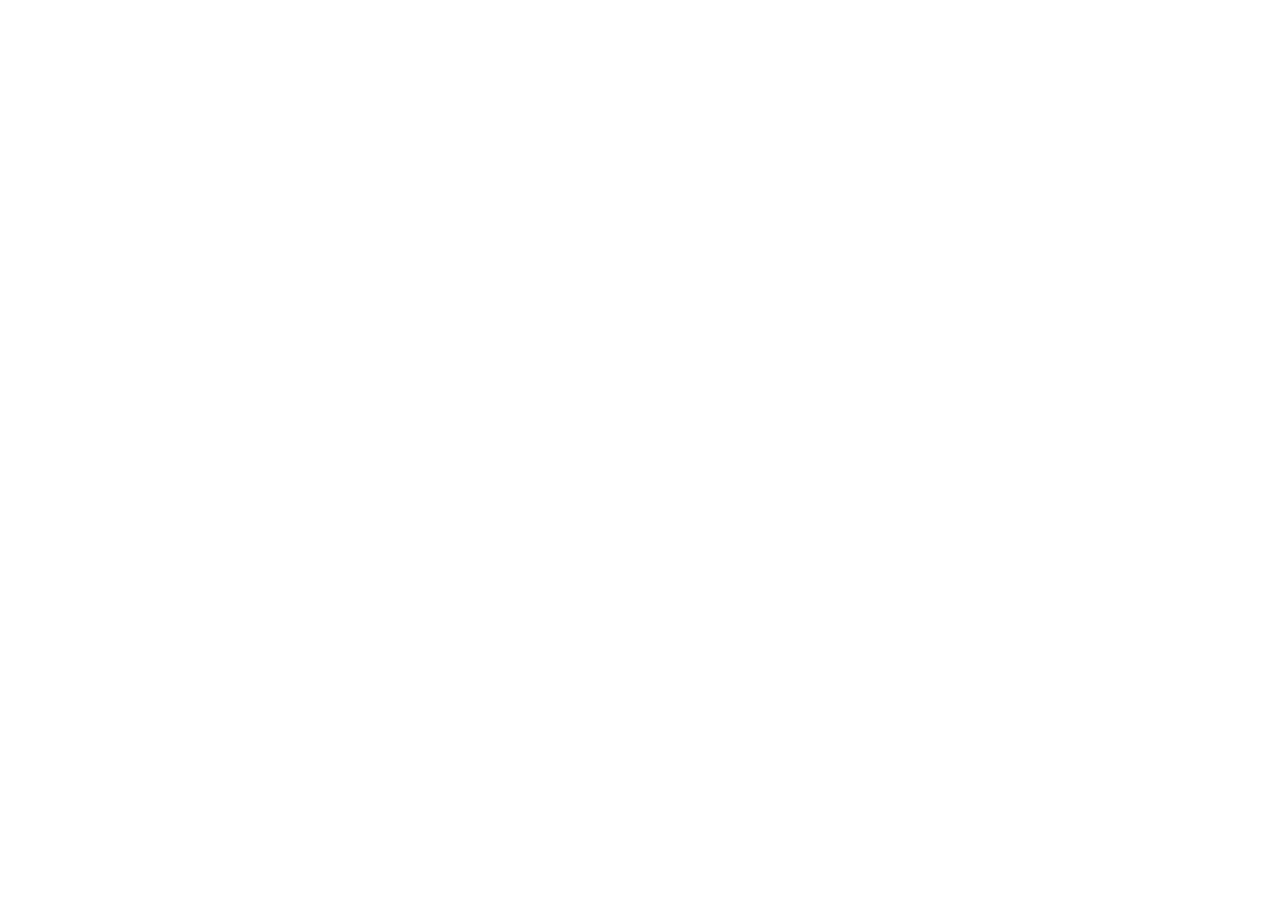
==== index.html @ bb4f54e6 "first commit" ====
<!DOCTYPE html>
<html lang="en">
<head>
    <meta charset="UTF-8">
    <meta name="viewport" content="width=device-width, initial-scale=1.0">
    <title>Despina Grujevska</title>
    <link rel="icon" href="">
    <link rel="stylesheet" href="main.css">
</head>
<body>
    <header></header>
    <main></main>
    <footer></footer>
    <script src="main.js"></script>
    
</body>
</html>
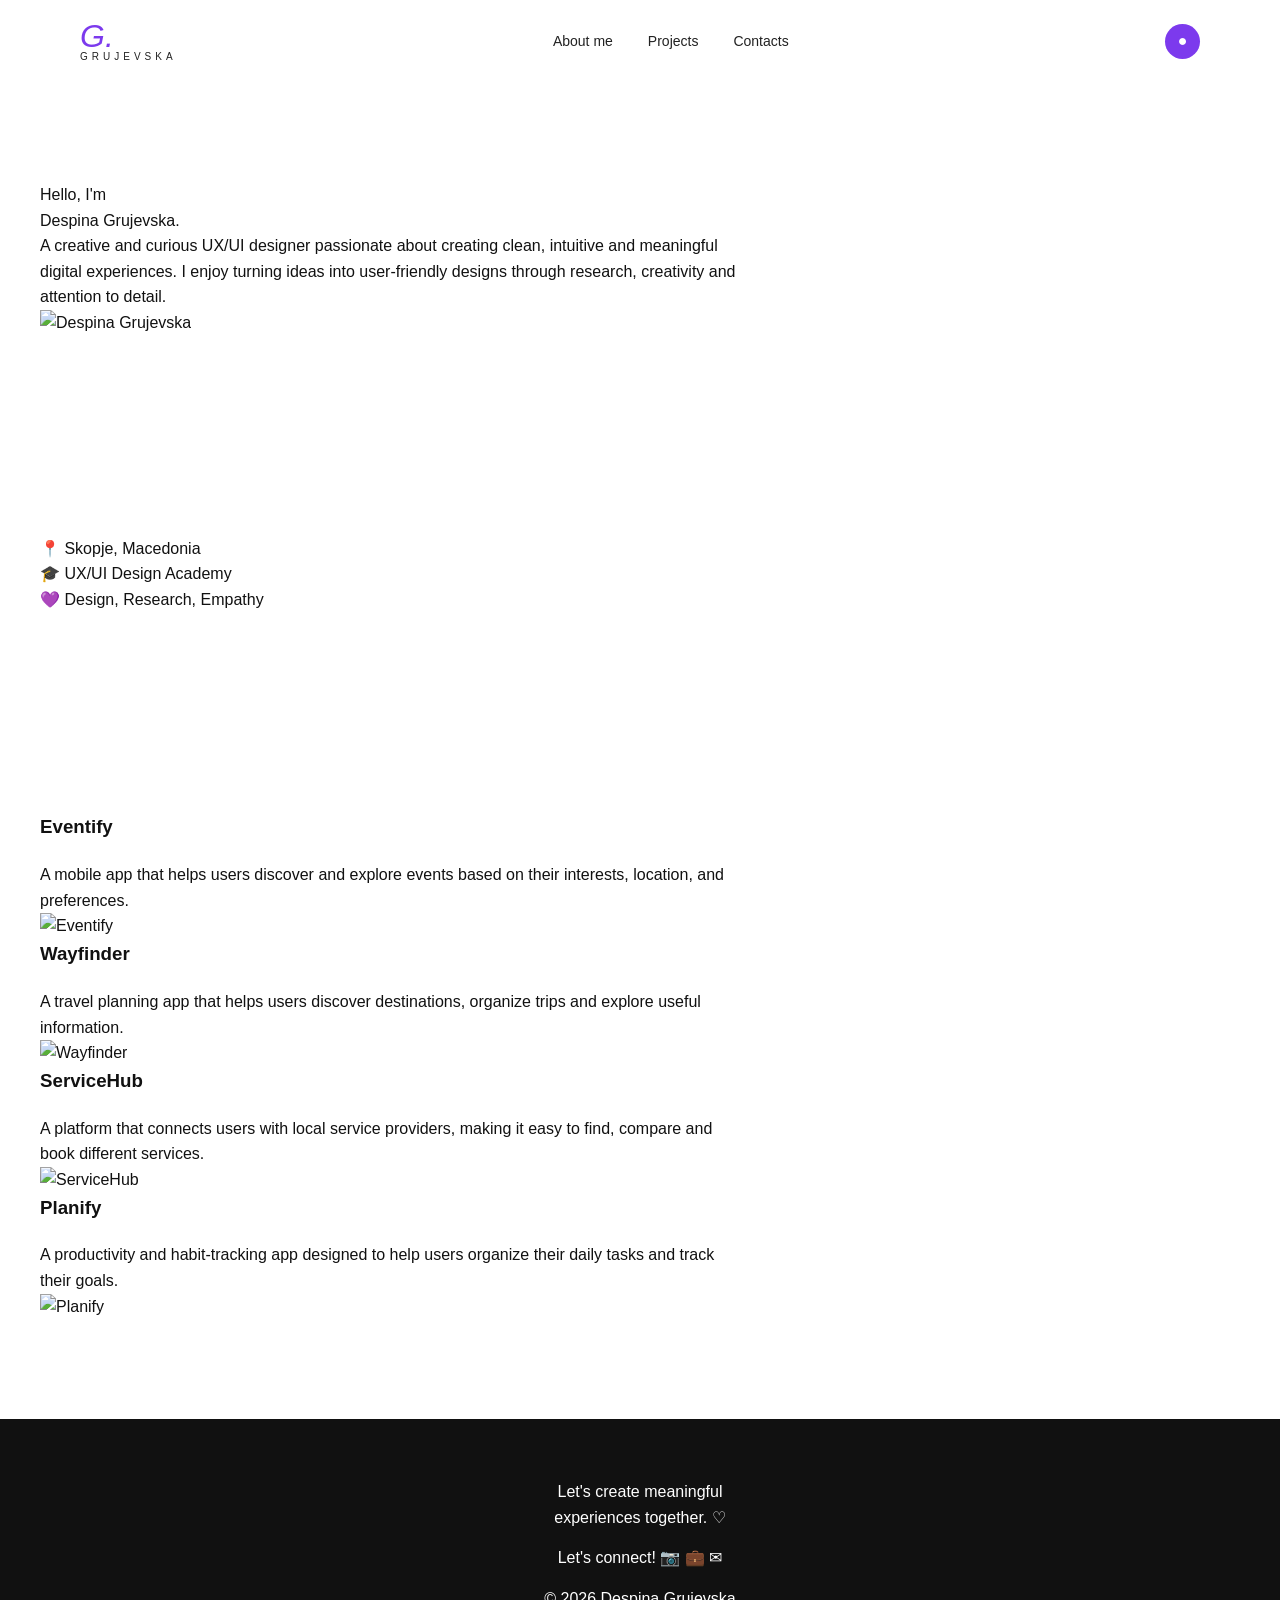
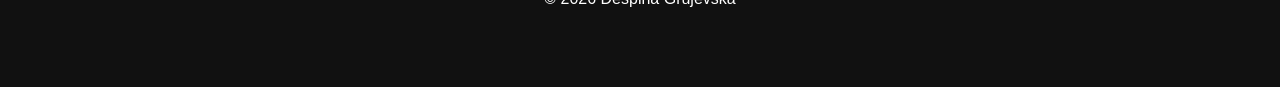
==== commit a9ae6b7a: "changes" ====
--- a/index.html
+++ b/index.html
@@ -1,17 +1,165 @@
 <!DOCTYPE html>
 <html lang="en">
+
 <head>
     <meta charset="UTF-8">
     <meta name="viewport" content="width=device-width, initial-scale=1.0">
+
     <title>Despina Grujevska</title>
-    <link rel="icon" href="">
+
     <link rel="stylesheet" href="main.css">
 </head>
+
 <body>
-    <header></header>
-    <main></main>
-    <footer></footer>
+
+    <!-- HEADER -->
+    <header>
+        <nav class="navbar">
+
+            <div class="logo">
+                <span>G.</span>
+                <small>GRUJEVSKA</small>
+            </div>
+
+            <div class="nav-links">
+                <a href="#about">About me</a>
+                <a href="#projects">Projects</a>
+                <a href="#contact">Contacts</a>
+            </div>
+
+            <div class="contact-icon">
+                ●
+            </div>
+
+        </nav>
+    </header>
+
+
+    <!-- MAIN CONTENT -->
+    <main>
+
+        <!-- INTRODUCTION -->
+        <section class="intro" id="about">
+
+            <div class="intro-text">
+
+                <p>
+                    Hello, I'm<br>
+                    Despina Grujevska.
+                </p>
+
+                <p>
+                    A creative and curious UX/UI designer passionate about
+                    creating clean, intuitive and meaningful digital experiences.
+                    I enjoy turning ideas into user-friendly designs through
+                    research, creativity and attention to detail.
+                </p>
+
+            </div>
+
+            <div class="profile-image">
+                <img src="images/profile.png" alt="Despina Grujevska">
+            </div>
+
+        </section>
+
+
+        <!-- INFORMATION -->
+        <section class="info">
+
+            <div>📍 Skopje, Macedonia</div>
+
+            <div>🎓 UX/UI Design Academy</div>
+
+            <div>💜 Design, Research, Empathy</div>
+
+        </section>
+
+
+        <!-- PROJECTS -->
+        <section class="projects" id="projects">
+
+            <div class="project-card">
+
+                <h3>Eventify</h3>
+
+                <p>
+                    A mobile app that helps users discover and explore events
+                    based on their interests, location, and preferences.
+                </p>
+
+                <img src="images/eventify.png" alt="Eventify">
+
+            </div>
+
+
+            <div class="project-card">
+
+                <h3>Wayfinder</h3>
+
+                <p>
+                    A travel planning app that helps users discover
+                    destinations, organize trips and explore useful information.
+                </p>
+
+                <img src="images/wayfinder.png" alt="Wayfinder">
+
+            </div>
+
+
+            <div class="project-card">
+
+                <h3>ServiceHub</h3>
+
+                <p>
+                    A platform that connects users with local service providers,
+                    making it easy to find, compare and book different services.
+                </p>
+
+                <img src="images/servicehub.png" alt="ServiceHub">
+
+            </div>
+
+
+            <div class="project-card">
+
+                <h3>Planify</h3>
+
+                <p>
+                    A productivity and habit-tracking app designed to help users
+                    organize their daily tasks and track their goals.
+                </p>
+
+                <img src="images/planify.png" alt="Planify">
+
+            </div>
+
+        </section>
+
+    </main>
+
+
+    <!-- FOOTER -->
+    <footer id="contact">
+
+        <p>
+            Let's create meaningful<br>
+            experiences together. ♡
+        </p>
+
+        <p>
+            Let's connect! 📷 💼 ✉
+        </p>
+
+        <p>
+            © 2026 Despina Grujevska
+        </p>
+
+    </footer>
+
+
     <script src="main.js"></script>
-    
+
 </body>
+
 </html>
--- a/main.css
+++ b/main.css
@@ -0,0 +1,190 @@
+/* =========================
+   RESET
+========================= */
+
+* {
+    margin: 0;
+    padding: 0;
+    box-sizing: border-box;
+}
+
+html {
+    scroll-behavior: smooth;
+}
+
+body {
+    font-family: Arial, sans-serif;
+    background-color: #ffffff;
+    color: #111111;
+    line-height: 1.6;
+}
+
+
+/* =========================
+   HEADER / NAVBAR
+========================= */
+
+header {
+    width: 100%;
+    background-color: #ffffff;
+    position: sticky;
+    top: 0;
+    z-index: 1000;
+}
+
+.navbar {
+    width: 100%;
+    max-width: 1200px;
+    margin: 0 auto;
+    padding: 20px 40px;
+
+    display: flex;
+    align-items: center;
+    justify-content: space-between;
+}
+
+
+/* LOGO */
+
+.logo {
+    display: flex;
+    flex-direction: column;
+    align-items: flex-start;
+    line-height: 1;
+}
+
+.logo span {
+    font-size: 32px;
+    font-weight: 300;
+    color: #7c3aed;
+    font-style: italic;
+}
+
+.logo small {
+    font-size: 10px;
+    letter-spacing: 4px;
+    color: #222222;
+}
+
+
+/* NAV LINKS */
+
+.nav-links {
+    display: flex;
+    align-items: center;
+    gap: 35px;
+}
+
+.nav-links a {
+    text-decoration: none;
+    color: #222222;
+    font-size: 14px;
+    transition: 0.3s;
+}
+
+.nav-links a:hover {
+    color: #7c3aed;
+}
+
+
+/* CONTACT ICON */
+
+.contact-icon {
+    width: 35px;
+    height: 35px;
+    border-radius: 50%;
+
+    display: flex;
+    align-items: center;
+    justify-content: center;
+
+    background-color: #7c3aed;
+    color: white;
+}
+
+
+/* =========================
+   MAIN
+========================= */
+
+main {
+    width: 100%;
+}
+
+
+/* =========================
+   GENERAL SECTIONS
+========================= */
+
+section {
+    width: 100%;
+    padding: 100px 40px;
+}
+
+section h1,
+section h2,
+section h3 {
+    margin-bottom: 20px;
+}
+
+section p {
+    max-width: 700px;
+}
+
+
+/* =========================
+   LINKS
+========================= */
+
+a {
+    cursor: pointer;
+}
+
+
+/* =========================
+   FOOTER
+========================= */
+
+footer {
+    background-color: #111111;
+    color: white;
+    text-align: center;
+    padding: 60px 30px;
+}
+
+footer p {
+    margin-bottom: 15px;
+}
+
+footer a {
+    color: white;
+    text-decoration: none;
+}
+
+footer a:hover {
+    color: #7c3aed;
+}
+
+
+/* =========================
+   RESPONSIVE
+========================= */
+
+@media (max-width: 768px) {
+
+    .navbar {
+        padding: 15px 20px;
+    }
+
+    .nav-links {
+        gap: 15px;
+    }
+
+    .nav-links a {
+        font-size: 12px;
+    }
+
+    section {
+        padding: 70px 20px;
+    }
+}
